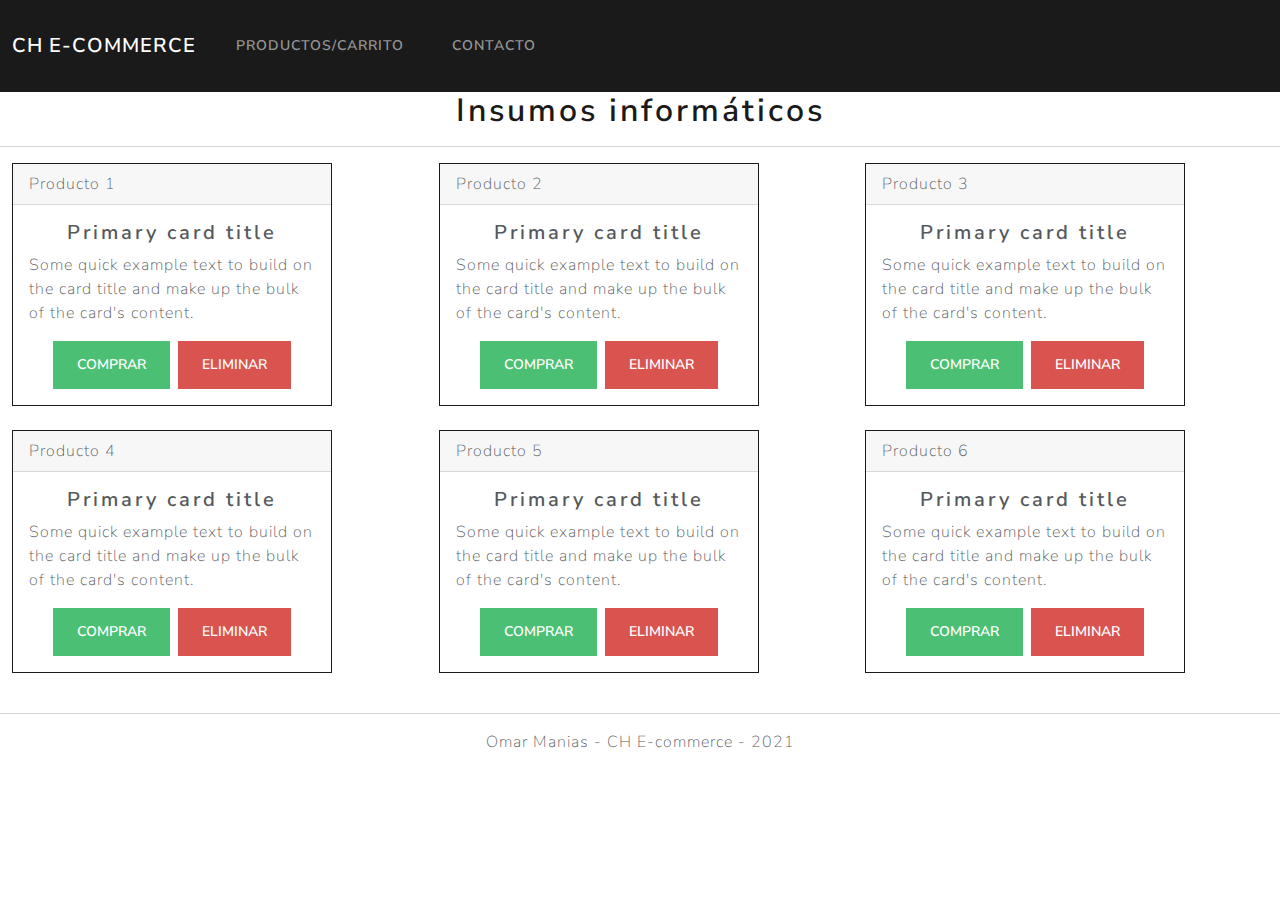
==== pages/cart.html @ 3a45fcfb "primer commit" ====
<!DOCTYPE html>
<html lang="es">

<head>
    <meta charset="UTF-8">
    <meta http-equiv="X-UA-Compatible" content="IE=edge">
    <meta name="viewport" content="width=device-width, initial-scale=1.0">
    <link rel="stylesheet" href="../bootstrap (1).css">
    <title>CH E-commerce</title>
</head>

<body>

    <nav class="navbar navbar-expand-lg navbar-dark bg-primary">
        <div class="container-fluid">
            <a class="navbar-brand" href="../index.html">CH E-commerce</a>
            <button class="navbar-toggler" type="button" data-bs-toggle="collapse" data-bs-target="#navbarColor01"
                aria-controls="navbarColor01" aria-expanded="false" aria-label="Toggle navigation">
                <span class="navbar-toggler-icon"></span>
            </button>

            <div class="collapse navbar-collapse" id="navbarColor01">
                <ul class="navbar-nav me-auto">
                    <li class="nav-item">
                        <a class="nav-link" href="./cart.html">Productos/Carrito</a>
                    </li>
                    <li class="nav-item">
                        <a class="nav-link" href="./contact.html">Contacto</a>
                    </li>
                </ul>
            </div>
        </div>
    </nav>


    <h1>Insumos informáticos</h1>

    <hr>

    <div class="container-fluid">
        <div class="row">
            <div class="col">
                <div class="card border-primary mb-4" style="max-width: 20rem;">
                    <div class="card-header">Producto 1</div>
                    <div class="card-body">
                        <h4 class="card-title">Primary card title</h4>
                        <p class="card-text">Some quick example text to build on the card title and make up the bulk of
                            the
                            card's
                            content.</p>
                        <div class="d-grid gap-2 d-md-flex justify-content-center">
                            <button type="button" class="btn btn-success">Comprar</button>
                            <button type="button" class="btn btn-danger">Eliminar</button>
                        </div>
                    </div>
                </div>
            </div>

            <div class="col">
                <div class="card border-primary mb-4" style="max-width: 20rem;">
                    <div class="card-header">Producto 2</div>
                    <div class="card-body">
                        <h4 class="card-title">Primary card title</h4>
                        <p class="card-text">Some quick example text to build on the card title and make up the bulk of
                            the
                            card's
                            content.</p>
                        <div class="d-grid gap-2 d-md-flex justify-content-center">
                            <button type="button" class="btn btn-success">Comprar</button>
                            <button type="button" class="btn btn-danger">Eliminar</button>
                        </div>
                    </div>
                </div>
            </div>

            <div class="col">
                <div class="card border-primary mb-4" style="max-width: 20rem;">
                    <div class="card-header">Producto 3</div>
                    <div class="card-body">
                        <h4 class="card-title">Primary card title</h4>
                        <p class="card-text">Some quick example text to build on the card title and make up the bulk of
                            the
                            card's
                            content.</p>
                        <div class="d-grid gap-2 d-md-flex justify-content-center">
                            <button type="button" class="btn btn-success">Comprar</button>
                            <button type="button" class="btn btn-danger">Eliminar</button>
                        </div>
                    </div>
                </div>
            </div>
        </div>
    </div>


    <div class="container-fluid">
        <div class="row">
            <div class="col">
                <div class="card border-primary mb-4" style="max-width: 20rem;">
                    <div class="card-header">Producto 4</div>
                    <div class="card-body">
                        <h4 class="card-title">Primary card title</h4>
                        <p class="card-text">Some quick example text to build on the card title and make up the bulk
                            of
                            the
                            card's
                            content.</p>
                        <div class="d-grid gap-2 d-md-flex justify-content-center">
                            <button type="button" class="btn btn-success">Comprar</button>
                            <button type="button" class="btn btn-danger">Eliminar</button>
                        </div>
                    </div>
                </div>
            </div>

            <div class="col">
                <div class="card border-primary mb-4" style="max-width: 20rem;">
                    <div class="card-header">Producto 5</div>
                    <div class="card-body">
                        <h4 class="card-title">Primary card title</h4>
                        <p class="card-text">Some quick example text to build on the card title and make up the bulk
                            of
                            the
                            card's
                            content.</p>
                        <div class="d-grid gap-2 d-md-flex justify-content-center">
                            <button type="button" class="btn btn-success">Comprar</button>
                            <button type="button" class="btn btn-danger">Eliminar</button>
                        </div>
                    </div>
                </div>
            </div>

            <div class="col">
                <div class="card border-primary mb-4" style="max-width: 20rem;">
                    <div class="card-header">Producto 6</div>
                    <div class="card-body">
                        <h4 class="card-title">Primary card title</h4>
                        <p class="card-text">Some quick example text to build on the card title and make up the bulk
                            of
                            the
                            card's
                            content.</p>
                        <div class="d-grid gap-2 d-md-flex justify-content-center">
                            <button type="button" class="btn btn-success">Comprar</button>
                            <button type="button" class="btn btn-danger">Eliminar</button>
                        </div>
                    </div>
                </div>
            </div>
        </div>
    </div>




    <hr>




    <footer>
        <p class="d-flex justify-content-evenly"">Omar Manias - CH E-commerce - 2021</p>
        </footer>
</body>

</html>
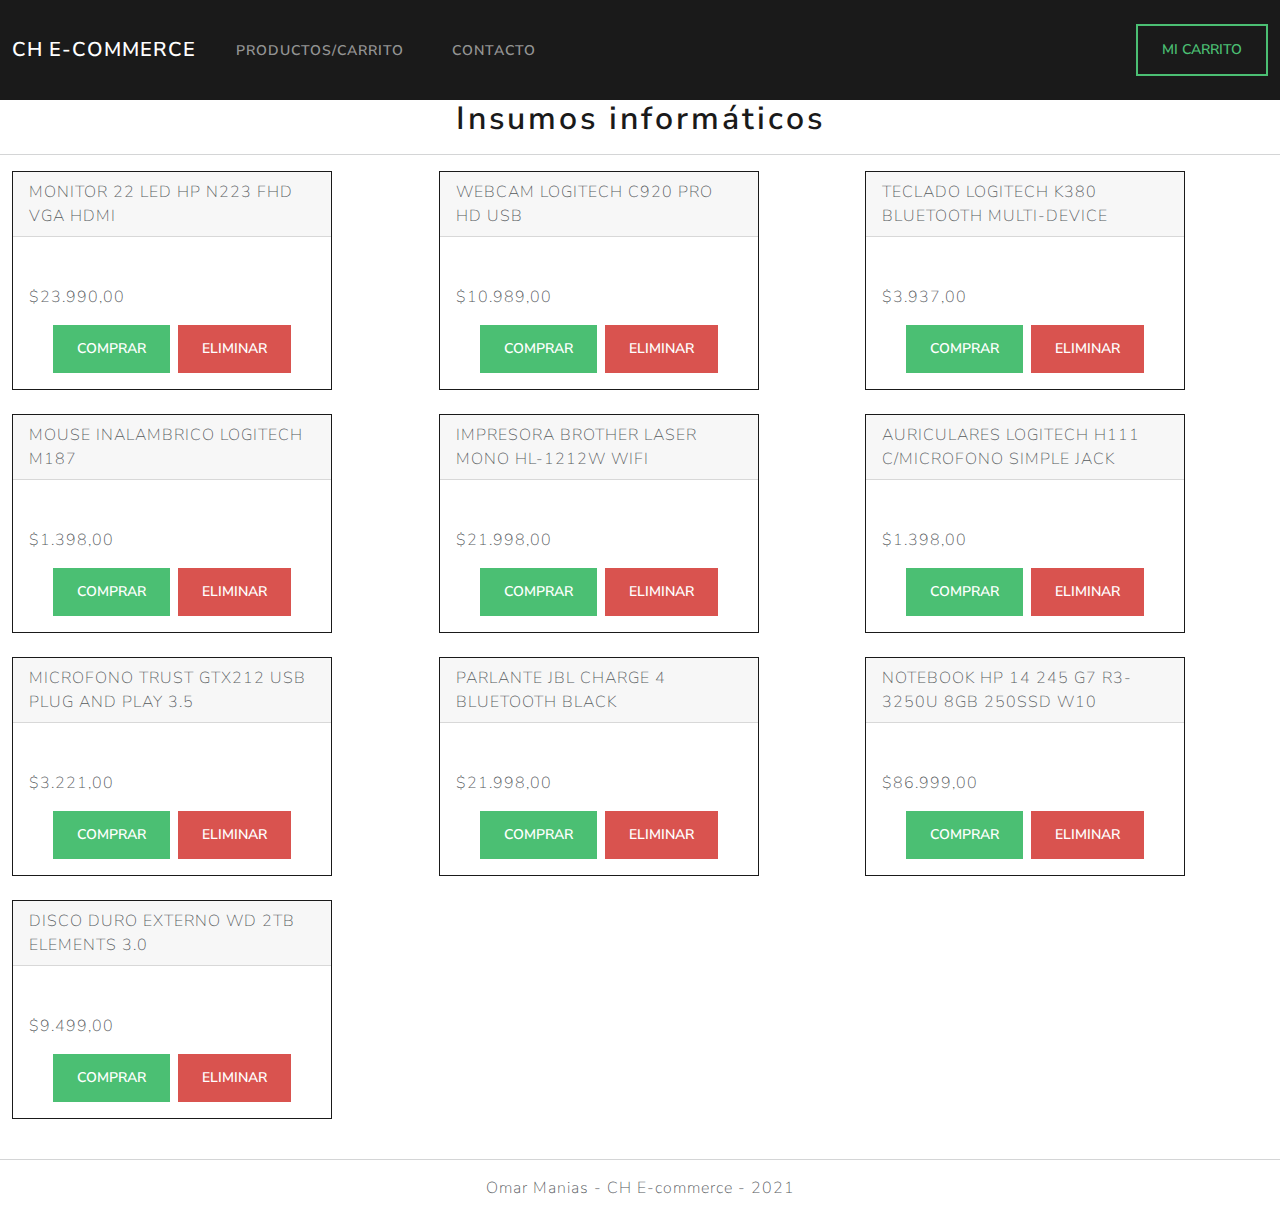
==== commit f004bf81: "agrego  carrito" ====
--- a/pages/cart.html
+++ b/pages/cart.html
@@ -29,7 +29,13 @@
                     </li>
                 </ul>
             </div>
-        </div>
+
+            <form class="d-flex">
+                <button class="btn btn-outline-success" type="submit">Mi Carrito</button>
+            </form>
+        </div>
+
+
     </nav>
 
 
@@ -41,127 +47,171 @@
         <div class="row">
             <div class="col">
                 <div class="card border-primary mb-4" style="max-width: 20rem;">
-                    <div class="card-header">Producto 1</div>
-                    <div class="card-body">
-                        <h4 class="card-title">Primary card title</h4>
-                        <p class="card-text">Some quick example text to build on the card title and make up the bulk of
-                            the
-                            card's
-                            content.</p>
-                        <div class="d-grid gap-2 d-md-flex justify-content-center">
-                            <button type="button" class="btn btn-success">Comprar</button>
-                            <button type="button" class="btn btn-danger">Eliminar</button>
-                        </div>
-                    </div>
-                </div>
-            </div>
-
-            <div class="col">
-                <div class="card border-primary mb-4" style="max-width: 20rem;">
-                    <div class="card-header">Producto 2</div>
-                    <div class="card-body">
-                        <h4 class="card-title">Primary card title</h4>
-                        <p class="card-text">Some quick example text to build on the card title and make up the bulk of
-                            the
-                            card's
-                            content.</p>
-                        <div class="d-grid gap-2 d-md-flex justify-content-center">
-                            <button type="button" class="btn btn-success">Comprar</button>
-                            <button type="button" class="btn btn-danger">Eliminar</button>
-                        </div>
-                    </div>
-                </div>
-            </div>
-
-            <div class="col">
-                <div class="card border-primary mb-4" style="max-width: 20rem;">
-                    <div class="card-header">Producto 3</div>
-                    <div class="card-body">
-                        <h4 class="card-title">Primary card title</h4>
-                        <p class="card-text">Some quick example text to build on the card title and make up the bulk of
-                            the
-                            card's
-                            content.</p>
-                        <div class="d-grid gap-2 d-md-flex justify-content-center">
-                            <button type="button" class="btn btn-success">Comprar</button>
-                            <button type="button" class="btn btn-danger">Eliminar</button>
-                        </div>
-                    </div>
-                </div>
-            </div>
-        </div>
-    </div>
-
-
-    <div class="container-fluid">
-        <div class="row">
-            <div class="col">
-                <div class="card border-primary mb-4" style="max-width: 20rem;">
-                    <div class="card-header">Producto 4</div>
-                    <div class="card-body">
-                        <h4 class="card-title">Primary card title</h4>
-                        <p class="card-text">Some quick example text to build on the card title and make up the bulk
-                            of
-                            the
-                            card's
-                            content.</p>
-                        <div class="d-grid gap-2 d-md-flex justify-content-center">
-                            <button type="button" class="btn btn-success">Comprar</button>
-                            <button type="button" class="btn btn-danger">Eliminar</button>
-                        </div>
-                    </div>
-                </div>
-            </div>
-
-            <div class="col">
-                <div class="card border-primary mb-4" style="max-width: 20rem;">
-                    <div class="card-header">Producto 5</div>
-                    <div class="card-body">
-                        <h4 class="card-title">Primary card title</h4>
-                        <p class="card-text">Some quick example text to build on the card title and make up the bulk
-                            of
-                            the
-                            card's
-                            content.</p>
-                        <div class="d-grid gap-2 d-md-flex justify-content-center">
-                            <button type="button" class="btn btn-success">Comprar</button>
-                            <button type="button" class="btn btn-danger">Eliminar</button>
-                        </div>
-                    </div>
-                </div>
-            </div>
-
-            <div class="col">
-                <div class="card border-primary mb-4" style="max-width: 20rem;">
-                    <div class="card-header">Producto 6</div>
-                    <div class="card-body">
-                        <h4 class="card-title">Primary card title</h4>
-                        <p class="card-text">Some quick example text to build on the card title and make up the bulk
-                            of
-                            the
-                            card's
-                            content.</p>
-                        <div class="d-grid gap-2 d-md-flex justify-content-center">
-                            <button type="button" class="btn btn-success">Comprar</button>
-                            <button type="button" class="btn btn-danger">Eliminar</button>
-                        </div>
-                    </div>
-                </div>
-            </div>
-        </div>
-    </div>
-
-
-
+                    <div class="card-header">MONITOR 22 LED HP N223 FHD VGA HDMI</div>
+                    <div class="card-body">
+                        <h4 class="card-title"><img src="../images/monitor-22-led-hp-n223-fhd-vga-hdmi.jpg" alt=""></h4>
+                        <p class="card-text">$23.990,00</p>
+                        <div class="d-grid gap-2 d-md-flex justify-content-center">
+                            <button type="button" class="btn btn-success">Comprar</button>
+                            <button type="button" class="btn btn-danger">Eliminar</button>
+                        </div>
+                    </div>
+                </div>
+            </div>
+
+            <div class="col">
+                <div class="card border-primary mb-4" style="max-width: 20rem;">
+                    <div class="card-header">WEBCAM LOGITECH C920 PRO HD USB</div>
+                    <div class="card-body">
+                        <h4 class="card-title"><img src="../images/webcam-logitech-c920-pro-hd-usb.jpg" alt=""></h4>
+                        <p class="card-text">$10.989,00</p>
+                        <div class="d-grid gap-2 d-md-flex justify-content-center">
+                            <button type="button" class="btn btn-success">Comprar</button>
+                            <button type="button" class="btn btn-danger">Eliminar</button>
+                        </div>
+                    </div>
+                </div>
+            </div>
+
+            <div class="col">
+                <div class="card border-primary mb-4" style="max-width: 20rem;">
+                    <div class="card-header">TECLADO LOGITECH K380 BLUETOOTH MULTI-DEVICE</div>
+                    <div class="card-body">
+                        <h4 class="card-title"><img src="../images/teclado-logitech-k380-bluetooth-multi-device.jpg"
+                                alt=""></h4>
+                        <p class="card-text">$3.937,00</p>
+                        <div class="d-grid gap-2 d-md-flex justify-content-center">
+                            <button type="button" class="btn btn-success">Comprar</button>
+                            <button type="button" class="btn btn-danger">Eliminar</button>
+                        </div>
+                    </div>
+                </div>
+            </div>
+        </div>
+    </div>
+
+
+    <div class="container-fluid">
+        <div class="row">
+            <div class="col">
+                <div class="card border-primary mb-4" style="max-width: 20rem;">
+                    <div class="card-header">MOUSE INALAMBRICO LOGITECH M187</div>
+                    <div class="card-body">
+                        <h4 class="card-title"><img src="../images/mouse-inalambrico-logitech-m187.jpg" alt=""></h4>
+                        <p class="card-text">$1.398,00</p>
+                        <div class="d-grid gap-2 d-md-flex justify-content-center">
+                            <button type="button" class="btn btn-success">Comprar</button>
+                            <button type="button" class="btn btn-danger">Eliminar</button>
+                        </div>
+                    </div>
+                </div>
+            </div>
+
+            <div class="col">
+                <div class="card border-primary mb-4" style="max-width: 20rem;">
+                    <div class="card-header">IMPRESORA BROTHER LASER MONO HL-1212W WIFI</div>
+                    <div class="card-body">
+                        <h4 class="card-title"><img src="../images/impresora-brother-laser-mono-hl-1212w-wifi.jpg"
+                                alt=""></h4>
+                        <p class="card-text">$21.998,00</p>
+                        <div class="d-grid gap-2 d-md-flex justify-content-center">
+                            <button type="button" class="btn btn-success">Comprar</button>
+                            <button type="button" class="btn btn-danger">Eliminar</button>
+                        </div>
+                    </div>
+                </div>
+            </div>
+
+            <div class="col">
+                <div class="card border-primary mb-4" style="max-width: 20rem;">
+                    <div class="card-header">AURICULARES LOGITECH H111 C/MICROFONO SIMPLE JACK</div>
+                    <div class="card-body">
+                        <h4 class="card-title"><img
+                                src="../images/auriculares-logitech-h111-c-microfono-simple-jack.png" alt=""></h4>
+                        <p class="card-text">$1.398,00</p>
+                        <div class="d-grid gap-2 d-md-flex justify-content-center">
+                            <button type="button" class="btn btn-success">Comprar</button>
+                            <button type="button" class="btn btn-danger">Eliminar</button>
+                        </div>
+                    </div>
+                </div>
+            </div>
+        </div>
+    </div>
+
+    <div class="container-fluid">
+        <div class="row">
+            <div class="col">
+                <div class="card border-primary mb-4" style="max-width: 20rem;">
+                    <div class="card-header">MICROFONO TRUST GTX212 USB PLUG AND PLAY 3.5</div>
+                    <div class="card-body">
+                        <h4 class="card-title"><img src="../images/microfono-trust-gtx212-usb-plug-and-play-3-5.jpg"
+                                alt=""></h4>
+                        <p class="card-text">$3.221,00</p>
+                        <div class="d-grid gap-2 d-md-flex justify-content-center">
+                            <button type="button" class="btn btn-success">Comprar</button>
+                            <button type="button" class="btn btn-danger">Eliminar</button>
+                        </div>
+                    </div>
+                </div>
+            </div>
+
+            <div class="col">
+                <div class="card border-primary mb-4" style="max-width: 20rem;">
+                    <div class="card-header">PARLANTE JBL CHARGE 4 BLUETOOTH BLACK</div>
+                    <div class="card-body">
+                        <h4 class="card-title"><img src="../images/parlante-jbl-charge-4-bluetooth-black.jpg" alt="">
+                        </h4>
+                        <p class="card-text">$21.998,00</p>
+                        <div class="d-grid gap-2 d-md-flex justify-content-center">
+                            <button type="button" class="btn btn-success">Comprar</button>
+                            <button type="button" class="btn btn-danger">Eliminar</button>
+                        </div>
+                    </div>
+                </div>
+            </div>
+
+            <div class="col">
+                <div class="card border-primary mb-4" style="max-width: 20rem;">
+                    <div class="card-header">NOTEBOOK HP 14 245 G7 R3-3250U 8GB 250SSD W10</div>
+                    <div class="card-body">
+                        <h4 class="card-title"><img
+                                src="../images/notebook-hp-14-245-g7-r3-3250u-8gb-250ssd-w10-home.jpg" alt=""></h4>
+                        <p class="card-text">$86.999,00</p>
+                        <div class="d-grid gap-2 d-md-flex justify-content-center">
+                            <button type="button" class="btn btn-success">Comprar</button>
+                            <button type="button" class="btn btn-danger">Eliminar</button>
+                        </div>
+                    </div>
+                </div>
+            </div>
+        </div>
+    </div>
+
+    <div class="container-fluid">
+        <div class="row">
+            <div class="col">
+                <div class="card border-primary mb-4" style="max-width: 20rem;">
+                    <div class="card-header">DISCO DURO EXTERNO WD 2TB ELEMENTS 3.0</div>
+                    <div class="card-body">
+                        <h4 class="card-title"><img src="../images/disco-duro-externo-wd-2tb-elements-3-0.jpg" alt="">
+                        </h4>
+                        <p class="card-text">$9.499,00</p>
+                        <div class="d-grid gap-2 d-md-flex justify-content-center">
+                            <button type="button" class="btn btn-success">Comprar</button>
+                            <button type="button" class="btn btn-danger">Eliminar</button>
+                        </div>
+                    </div>
+                </div>
+            </div>
+        </div>
+    </div>
 
     <hr>
 
-
-
-
     <footer>
-        <p class="d-flex justify-content-evenly"">Omar Manias - CH E-commerce - 2021</p>
-        </footer>
+        <p class="d-flex justify-content-evenly">Omar Manias - CH E-commerce - 2021</p>
+    </footer>
 </body>
 
 </html>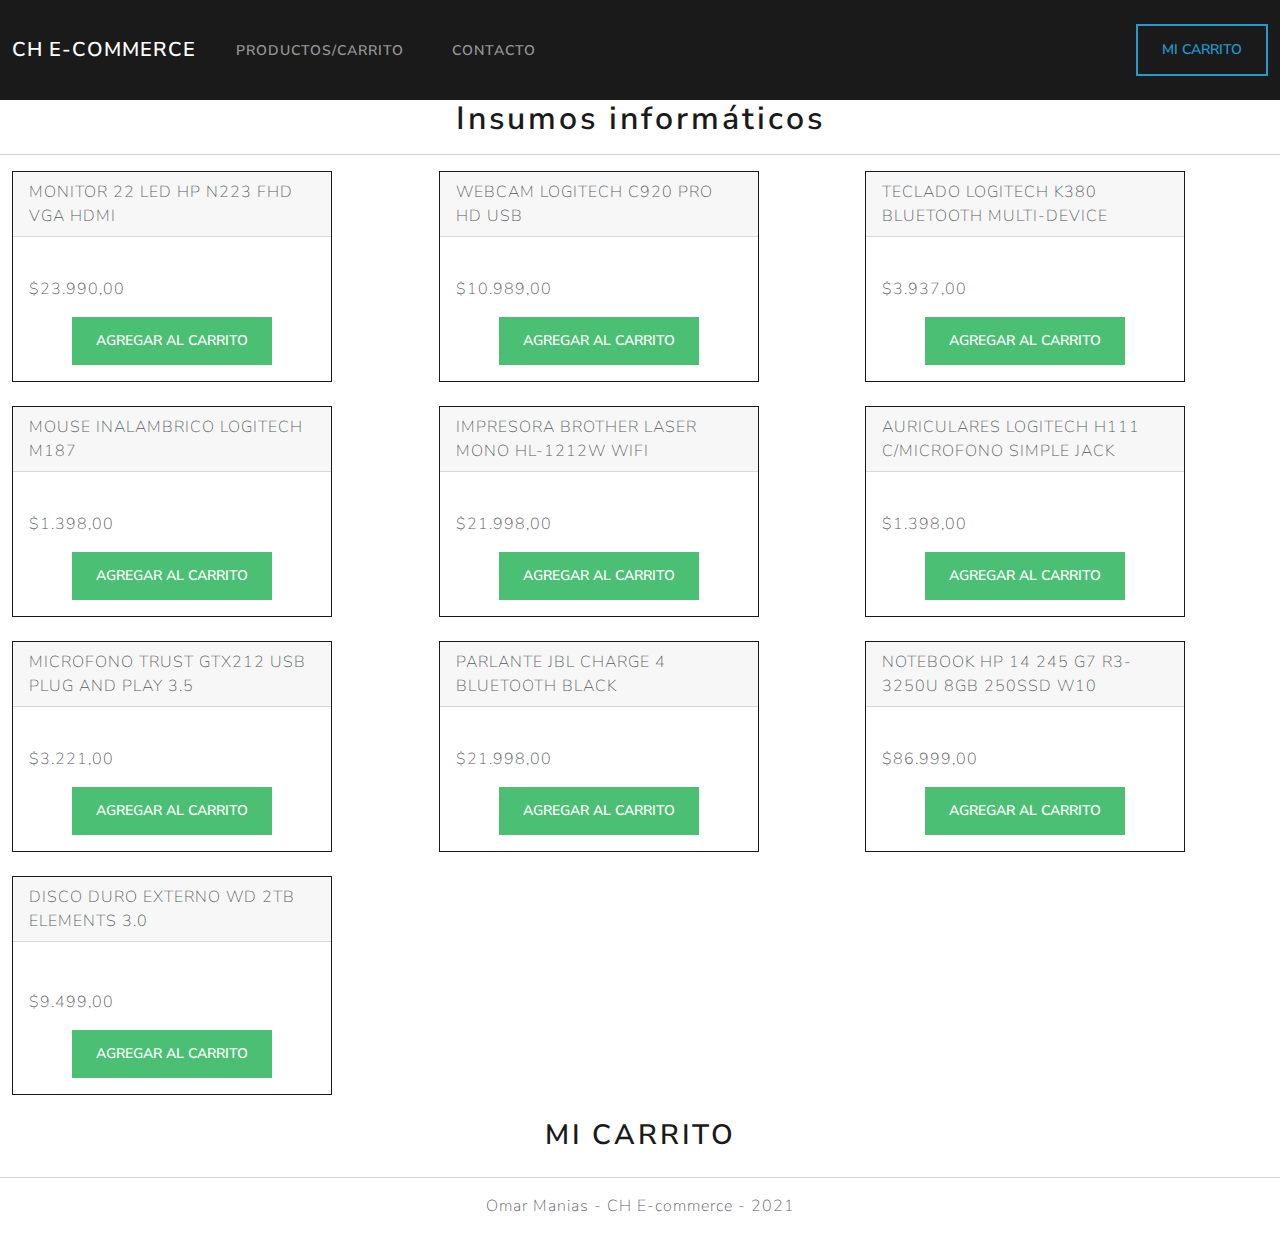
==== commit cf4bd8b9: "modificacion al index y carrito" ====
--- a/pages/cart.html
+++ b/pages/cart.html
@@ -30,59 +30,163 @@
                 </ul>
             </div>
 
-            <form class="d-flex">
-                <button class="btn btn-outline-success" type="submit">Mi Carrito</button>
-            </form>
-        </div>
-
+
+            <button id="carrito" class="btn btn-outline-info">Mi Carrito</button>
+
+        </div>
 
     </nav>
 
 
+
+
     <h1>Insumos informáticos</h1>
 
     <hr>
-
-    <div class="container-fluid">
-        <div class="row">
-            <div class="col">
-                <div class="card border-primary mb-4" style="max-width: 20rem;">
-                    <div class="card-header">MONITOR 22 LED HP N223 FHD VGA HDMI</div>
-                    <div class="card-body">
-                        <h4 class="card-title"><img src="../images/monitor-22-led-hp-n223-fhd-vga-hdmi.jpg" alt=""></h4>
-                        <p class="card-text">$23.990,00</p>
-                        <div class="d-grid gap-2 d-md-flex justify-content-center">
-                            <button type="button" class="btn btn-success">Comprar</button>
-                            <button type="button" class="btn btn-danger">Eliminar</button>
-                        </div>
-                    </div>
-                </div>
-            </div>
-
-            <div class="col">
-                <div class="card border-primary mb-4" style="max-width: 20rem;">
-                    <div class="card-header">WEBCAM LOGITECH C920 PRO HD USB</div>
-                    <div class="card-body">
-                        <h4 class="card-title"><img src="../images/webcam-logitech-c920-pro-hd-usb.jpg" alt=""></h4>
-                        <p class="card-text">$10.989,00</p>
-                        <div class="d-grid gap-2 d-md-flex justify-content-center">
-                            <button type="button" class="btn btn-success">Comprar</button>
-                            <button type="button" class="btn btn-danger">Eliminar</button>
-                        </div>
-                    </div>
-                </div>
-            </div>
-
-            <div class="col">
-                <div class="card border-primary mb-4" style="max-width: 20rem;">
-                    <div class="card-header">TECLADO LOGITECH K380 BLUETOOTH MULTI-DEVICE</div>
-                    <div class="card-body">
-                        <h4 class="card-title"><img src="../images/teclado-logitech-k380-bluetooth-multi-device.jpg"
-                                alt=""></h4>
-                        <p class="card-text">$3.937,00</p>
-                        <div class="d-grid gap-2 d-md-flex justify-content-center">
-                            <button type="button" class="btn btn-success">Comprar</button>
-                            <button type="button" class="btn btn-danger">Eliminar</button>
+    <div id="products">
+        <div class="container-fluid">
+            <div class="row">
+                <div class="col">
+                    <div class="card border-primary mb-4" style="max-width: 20rem;">
+                        <div class="card-header">MONITOR 22 LED HP N223 FHD VGA HDMI</div>
+                        <div class="card-body">
+                            <img src="../images/monitor-22-led-hp-n223-fhd-vga-hdmi.jpg" alt="">
+                            <p class="card-text">$23.990,00</p>
+                            <div class="d-grid gap-2 d-md-flex justify-content-center">
+                                <button type="button" class=" addToCart btn btn-success">Agregar al carrito</button>
+                            </div>
+                        </div>
+                    </div>
+                </div>
+
+                <div class="col">
+                    <div class="card border-primary mb-4" style="max-width: 20rem;">
+                        <div class="card-header">WEBCAM LOGITECH C920 PRO HD USB</div>
+                        <div class="card-body">
+                            <img src="../images/webcam-logitech-c920-pro-hd-usb.jpg" alt="">
+                            <p class="card-text">$10.989,00</p>
+                            <div class="d-grid gap-2 d-md-flex justify-content-center">
+                                <button type="button" class="addToCart btn btn-success">Agregar al carrito</button>
+                            </div>
+                        </div>
+                    </div>
+                </div>
+
+                <div class="col">
+                    <div class="card border-primary mb-4" style="max-width: 20rem;">
+                        <div class="card-header">TECLADO LOGITECH K380 BLUETOOTH MULTI-DEVICE</div>
+                        <div class="card-body">
+                            <img src="../images/teclado-logitech-k380-bluetooth-multi-device.jpg" alt="">
+                            <p class="card-text">$3.937,00</p>
+                            <div class="d-grid gap-2 d-md-flex justify-content-center">
+                                <button type="button" class="addToCart btn btn-success">Agregar al carrito</button>
+                            </div>
+                        </div>
+                    </div>
+                </div>
+            </div>
+        </div>
+
+
+        <div class="container-fluid">
+            <div class="row">
+                <div class="col">
+                    <div class="card border-primary mb-4" style="max-width: 20rem;">
+                        <div class="card-header">MOUSE INALAMBRICO LOGITECH M187</div>
+                        <div class="card-body">
+                            <img src="../images/mouse-inalambrico-logitech-m187.jpg" alt="">
+                            <p class="card-text">$1.398,00</p>
+                            <div class="d-grid gap-2 d-md-flex justify-content-center">
+                                <button type="button" class="addToCart btn btn-success">Agregar al carrito</button>
+                            </div>
+                        </div>
+                    </div>
+                </div>
+
+                <div class="col">
+                    <div class="card border-primary mb-4" style="max-width: 20rem;">
+                        <div class="card-header">IMPRESORA BROTHER LASER MONO HL-1212W WIFI</div>
+                        <div class="card-body">
+                            <img src="../images/impresora-brother-laser-mono-hl-1212w-wifi.jpg" alt="">
+                            <p class="card-text">$21.998,00</p>
+                            <div class="d-grid gap-2 d-md-flex justify-content-center">
+                                <button type="button" class="addToCart btn btn-success">Agregar al carrito</button>
+                            </div>
+                        </div>
+                    </div>
+                </div>
+
+                <div class="col">
+                    <div class="card border-primary mb-4" style="max-width: 20rem;">
+                        <div class="card-header">AURICULARES LOGITECH H111 C/MICROFONO SIMPLE JACK</div>
+                        <div class="card-body">
+                            <img src="../images/auriculares-logitech-h111-c-microfono-simple-jack.png" alt="">
+                            <p class="card-text">$1.398,00</p>
+                            <div class="d-grid gap-2 d-md-flex justify-content-center">
+                                <button type="button" class="addToCart btn btn-success">Agregar al carrito</button>
+                            </div>
+                        </div>
+                    </div>
+                </div>
+            </div>
+        </div>
+
+        <div class="container-fluid">
+            <div class="row">
+                <div class="col">
+                    <div class="card border-primary mb-4" style="max-width: 20rem;">
+                        <div class="card-header">MICROFONO TRUST GTX212 USB PLUG AND PLAY 3.5</div>
+                        <div class="card-body">
+                            <img src="../images/microfono-trust-gtx212-usb-plug-and-play-3-5.jpg" alt="">
+                            <p class="card-text">$3.221,00</p>
+                            <div class="d-grid gap-2 d-md-flex justify-content-center">
+                                <button type="button" class="addToCart btn btn-success">Agregar al carrito</button>
+                            </div>
+                        </div>
+                    </div>
+                </div>
+
+                <div class="col">
+                    <div class="card border-primary mb-4" style="max-width: 20rem;">
+                        <div class="card-header">PARLANTE JBL CHARGE 4 BLUETOOTH BLACK</div>
+                        <div class="card-body">
+                            <img src="../images/parlante-jbl-charge-4-bluetooth-black.jpg" alt="">
+                            <p class="card-text">$21.998,00</p>
+                            <div class="d-grid gap-2 d-md-flex justify-content-center">
+                                <button type="button" class="addToCart btn btn-success">Agregar al carrito</button>
+                            </div>
+                        </div>
+                    </div>
+                </div>
+
+                <div class="col">
+                    <div class="card border-primary mb-4" style="max-width: 20rem;">
+                        <div class="card-header">NOTEBOOK HP 14 245 G7 R3-3250U 8GB 250SSD W10</div>
+                        <div class="card-body">
+                            <img src="../images/notebook-hp-14-245-g7-r3-3250u-8gb-250ssd-w10-home.jpg" alt="">
+                            <p class="card-text">$86.999,00</p>
+                            <div class="d-grid gap-2 d-md-flex justify-content-center">
+                                <button type="button" class="addToCart btn btn-success">Agregar al carrito</button>
+                            </div>
+                        </div>
+                    </div>
+                </div>
+            </div>
+        </div>
+
+        <div class="container-fluid">
+            <div class="row">
+                <div class="col">
+                    <div class="card border-primary mb-4" style="max-width: 20rem;">
+                        <div class="card-header">DISCO DURO EXTERNO WD 2TB ELEMENTS 3.0</div>
+                        <div class="card-body">
+                            <h4 class="card-title"><img src="../images/disco-duro-externo-wd-2tb-elements-3-0.jpg"
+                                    alt="">
+                            </h4>
+                            <p class="card-text">$9.499,00</p>
+                            <div class="d-grid gap-2 d-md-flex justify-content-center">
+                                <button type="button" class="addToCart btn btn-success">Agregar al carrito</button>
+                            </div>
                         </div>
                     </div>
                 </div>
@@ -91,127 +195,25 @@
     </div>
 
 
-    <div class="container-fluid">
-        <div class="row">
-            <div class="col">
-                <div class="card border-primary mb-4" style="max-width: 20rem;">
-                    <div class="card-header">MOUSE INALAMBRICO LOGITECH M187</div>
-                    <div class="card-body">
-                        <h4 class="card-title"><img src="../images/mouse-inalambrico-logitech-m187.jpg" alt=""></h4>
-                        <p class="card-text">$1.398,00</p>
-                        <div class="d-grid gap-2 d-md-flex justify-content-center">
-                            <button type="button" class="btn btn-success">Comprar</button>
-                            <button type="button" class="btn btn-danger">Eliminar</button>
-                        </div>
-                    </div>
-                </div>
-            </div>
-
-            <div class="col">
-                <div class="card border-primary mb-4" style="max-width: 20rem;">
-                    <div class="card-header">IMPRESORA BROTHER LASER MONO HL-1212W WIFI</div>
-                    <div class="card-body">
-                        <h4 class="card-title"><img src="../images/impresora-brother-laser-mono-hl-1212w-wifi.jpg"
-                                alt=""></h4>
-                        <p class="card-text">$21.998,00</p>
-                        <div class="d-grid gap-2 d-md-flex justify-content-center">
-                            <button type="button" class="btn btn-success">Comprar</button>
-                            <button type="button" class="btn btn-danger">Eliminar</button>
-                        </div>
-                    </div>
-                </div>
-            </div>
-
-            <div class="col">
-                <div class="card border-primary mb-4" style="max-width: 20rem;">
-                    <div class="card-header">AURICULARES LOGITECH H111 C/MICROFONO SIMPLE JACK</div>
-                    <div class="card-body">
-                        <h4 class="card-title"><img
-                                src="../images/auriculares-logitech-h111-c-microfono-simple-jack.png" alt=""></h4>
-                        <p class="card-text">$1.398,00</p>
-                        <div class="d-grid gap-2 d-md-flex justify-content-center">
-                            <button type="button" class="btn btn-success">Comprar</button>
-                            <button type="button" class="btn btn-danger">Eliminar</button>
-                        </div>
-                    </div>
-                </div>
-            </div>
-        </div>
+    <h2>MI CARRITO</h2>
+
+    <div class="container">
+        <table class="table table-hover " id="listado">
+
+        </table>
     </div>
-
-    <div class="container-fluid">
-        <div class="row">
-            <div class="col">
-                <div class="card border-primary mb-4" style="max-width: 20rem;">
-                    <div class="card-header">MICROFONO TRUST GTX212 USB PLUG AND PLAY 3.5</div>
-                    <div class="card-body">
-                        <h4 class="card-title"><img src="../images/microfono-trust-gtx212-usb-plug-and-play-3-5.jpg"
-                                alt=""></h4>
-                        <p class="card-text">$3.221,00</p>
-                        <div class="d-grid gap-2 d-md-flex justify-content-center">
-                            <button type="button" class="btn btn-success">Comprar</button>
-                            <button type="button" class="btn btn-danger">Eliminar</button>
-                        </div>
-                    </div>
-                </div>
-            </div>
-
-            <div class="col">
-                <div class="card border-primary mb-4" style="max-width: 20rem;">
-                    <div class="card-header">PARLANTE JBL CHARGE 4 BLUETOOTH BLACK</div>
-                    <div class="card-body">
-                        <h4 class="card-title"><img src="../images/parlante-jbl-charge-4-bluetooth-black.jpg" alt="">
-                        </h4>
-                        <p class="card-text">$21.998,00</p>
-                        <div class="d-grid gap-2 d-md-flex justify-content-center">
-                            <button type="button" class="btn btn-success">Comprar</button>
-                            <button type="button" class="btn btn-danger">Eliminar</button>
-                        </div>
-                    </div>
-                </div>
-            </div>
-
-            <div class="col">
-                <div class="card border-primary mb-4" style="max-width: 20rem;">
-                    <div class="card-header">NOTEBOOK HP 14 245 G7 R3-3250U 8GB 250SSD W10</div>
-                    <div class="card-body">
-                        <h4 class="card-title"><img
-                                src="../images/notebook-hp-14-245-g7-r3-3250u-8gb-250ssd-w10-home.jpg" alt=""></h4>
-                        <p class="card-text">$86.999,00</p>
-                        <div class="d-grid gap-2 d-md-flex justify-content-center">
-                            <button type="button" class="btn btn-success">Comprar</button>
-                            <button type="button" class="btn btn-danger">Eliminar</button>
-                        </div>
-                    </div>
-                </div>
-            </div>
-        </div>
-    </div>
-
-    <div class="container-fluid">
-        <div class="row">
-            <div class="col">
-                <div class="card border-primary mb-4" style="max-width: 20rem;">
-                    <div class="card-header">DISCO DURO EXTERNO WD 2TB ELEMENTS 3.0</div>
-                    <div class="card-body">
-                        <h4 class="card-title"><img src="../images/disco-duro-externo-wd-2tb-elements-3-0.jpg" alt="">
-                        </h4>
-                        <p class="card-text">$9.499,00</p>
-                        <div class="d-grid gap-2 d-md-flex justify-content-center">
-                            <button type="button" class="btn btn-success">Comprar</button>
-                            <button type="button" class="btn btn-danger">Eliminar</button>
-                        </div>
-                    </div>
-                </div>
-            </div>
-        </div>
-    </div>
-
     <hr>
 
     <footer>
         <p class="d-flex justify-content-evenly">Omar Manias - CH E-commerce - 2021</p>
     </footer>
+
+
+    <script src="https://code.jquery.com/jquery-3.6.0.js"
+        integrity="sha256-H+K7U5CnXl1h5ywQfKtSj8PCmoN9aaq30gDh27Xc0jk=" crossorigin="anonymous"></script>
+    <script src="../scripts/carrito.js"></script>
+
+
 </body>
 
 </html>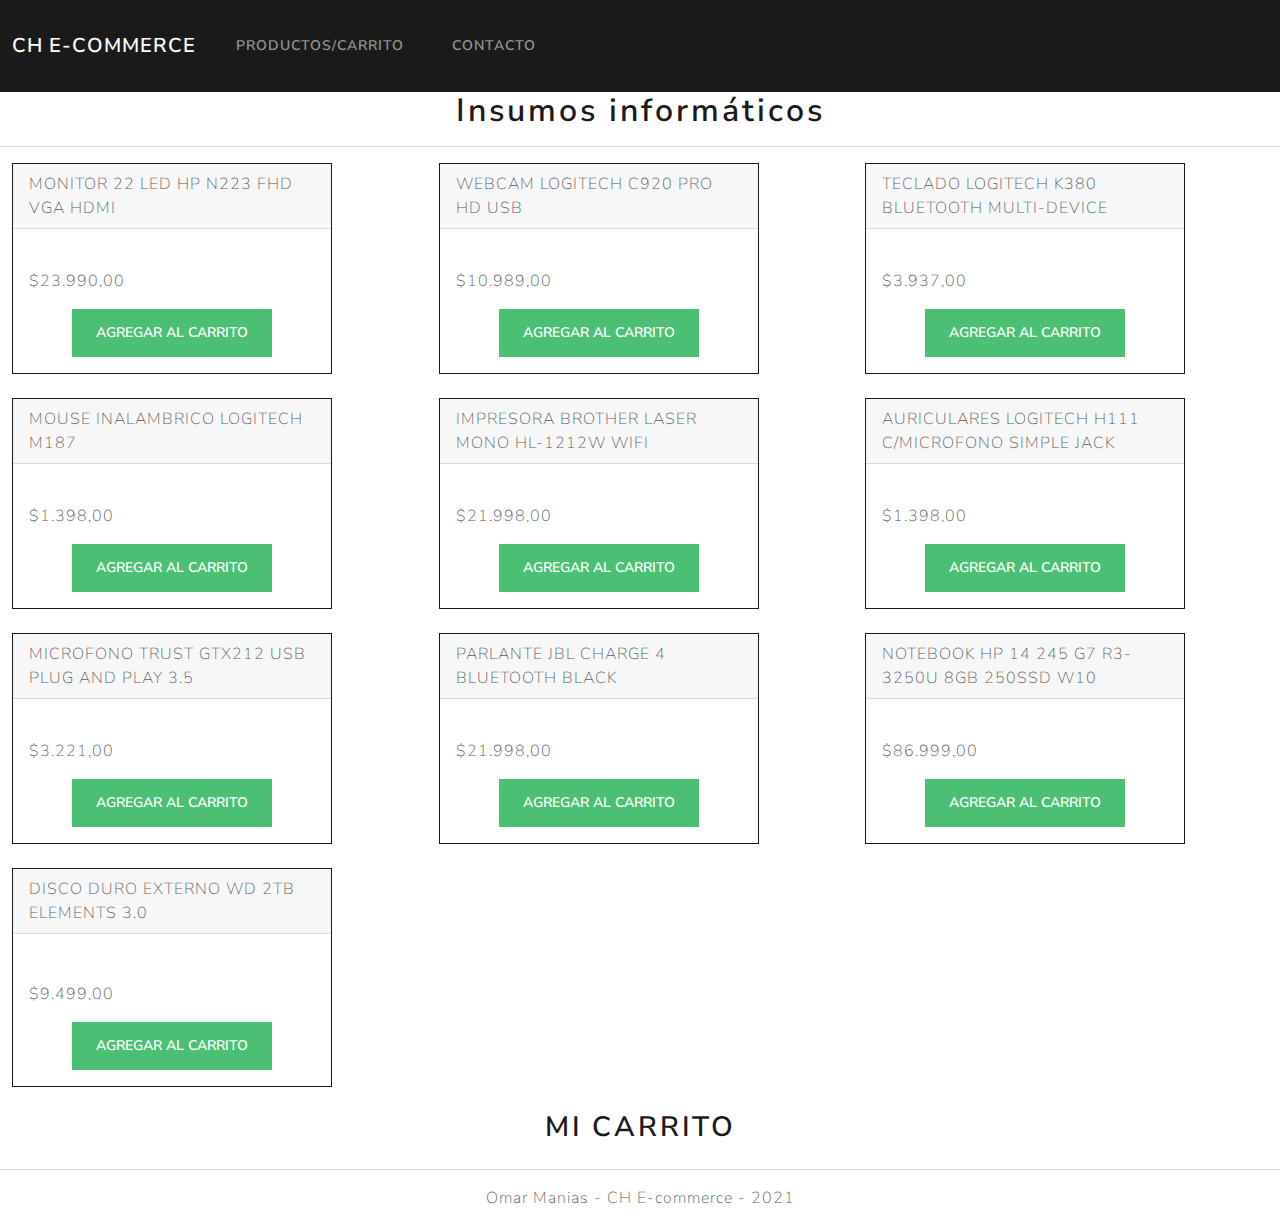
==== commit bcd0513e: "Agregando JQuery" ====
--- a/pages/cart.html
+++ b/pages/cart.html
@@ -30,9 +30,6 @@
                 </ul>
             </div>
 
-
-            <button id="carrito" class="btn btn-outline-info">Mi Carrito</button>
-
         </div>
 
     </nav>
@@ -209,8 +206,8 @@
     </footer>
 
 
-    <script src="https://code.jquery.com/jquery-3.6.0.js"
-        integrity="sha256-H+K7U5CnXl1h5ywQfKtSj8PCmoN9aaq30gDh27Xc0jk=" crossorigin="anonymous"></script>
+    <script src="https://code.jquery.com/jquery-3.6.0.js" integrity="sha256-H+K7U5CnXl1h5ywQfKtSj8PCmoN9aaq30gDh27Xc0jk="
+        crossorigin="anonymous"></script>
     <script src="../scripts/carrito.js"></script>
 
 
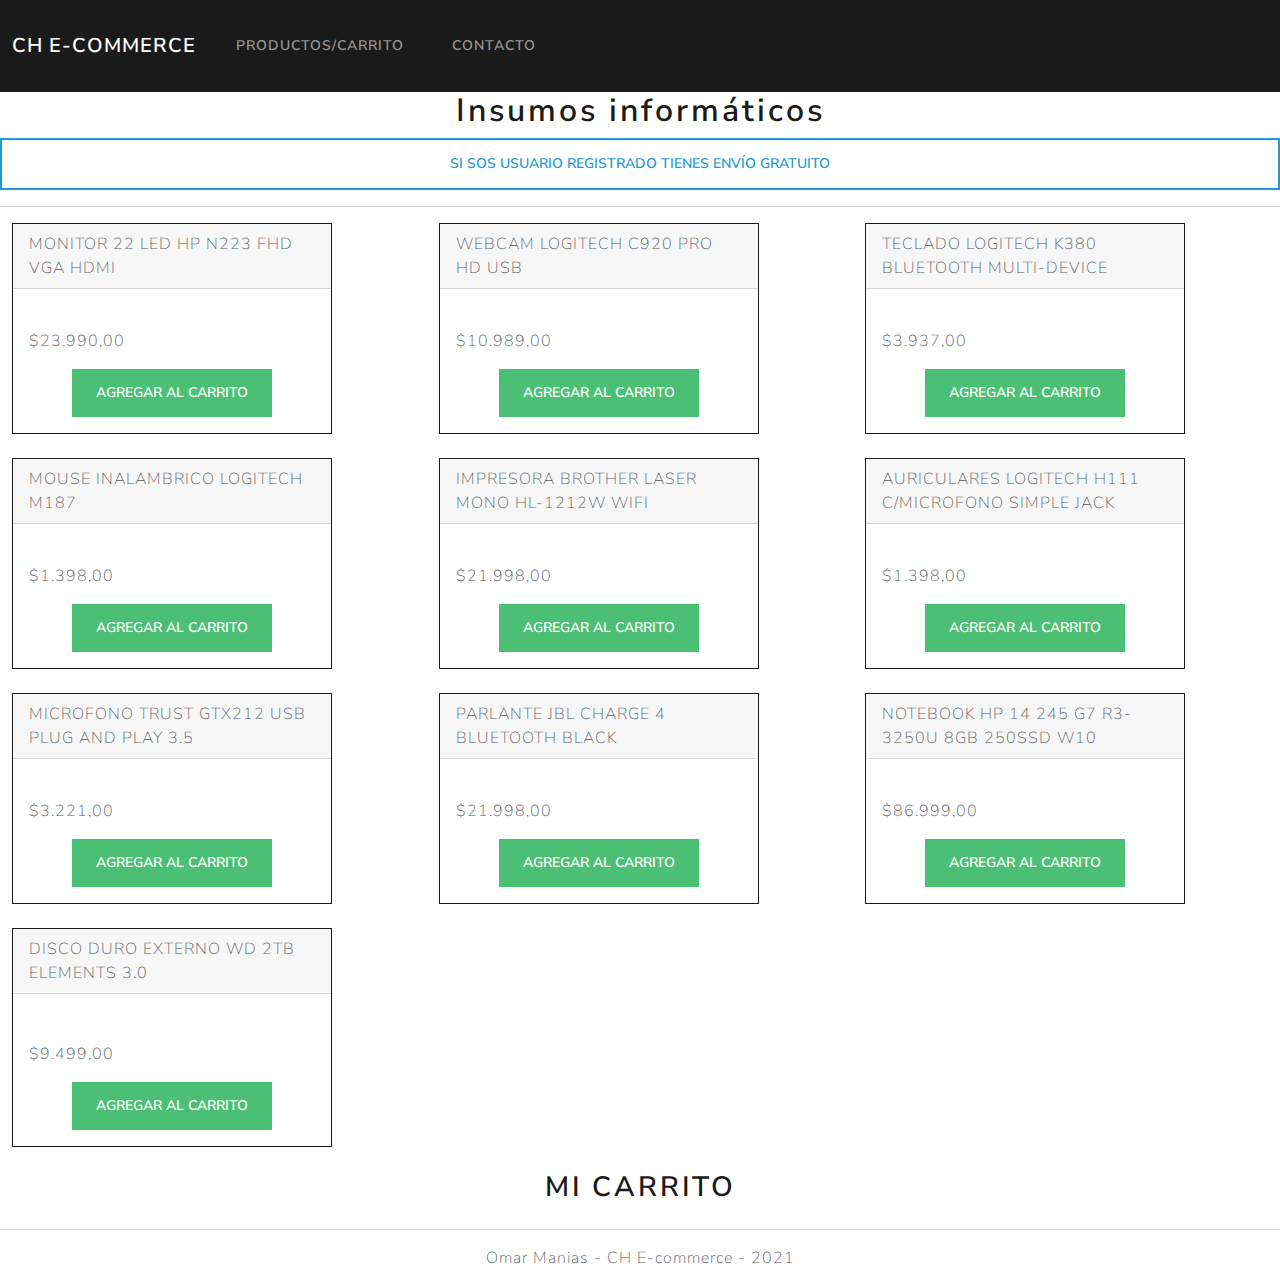
==== commit d4f89c8a: "agrego evento con Jquery" ====
--- a/pages/cart.html
+++ b/pages/cart.html
@@ -39,6 +39,12 @@
 
     <h1>Insumos informáticos</h1>
 
+    <div class="d-grid gap-2">
+        <button class="btn btn-outline-info" type="button">Si sos usuario registrado tienes envío gratuito</button>
+    </div>
+
+
+
     <hr>
     <div id="products">
         <div class="container-fluid">
@@ -196,7 +202,6 @@
 
     <div class="container">
         <table class="table table-hover " id="listado">
-
         </table>
     </div>
     <hr>
@@ -206,8 +211,8 @@
     </footer>
 
 
-    <script src="https://code.jquery.com/jquery-3.6.0.js" integrity="sha256-H+K7U5CnXl1h5ywQfKtSj8PCmoN9aaq30gDh27Xc0jk="
-        crossorigin="anonymous"></script>
+    <script src="https://code.jquery.com/jquery-3.6.0.js"
+        integrity="sha256-H+K7U5CnXl1h5ywQfKtSj8PCmoN9aaq30gDh27Xc0jk=" crossorigin="anonymous"></script>
     <script src="../scripts/carrito.js"></script>
 
 
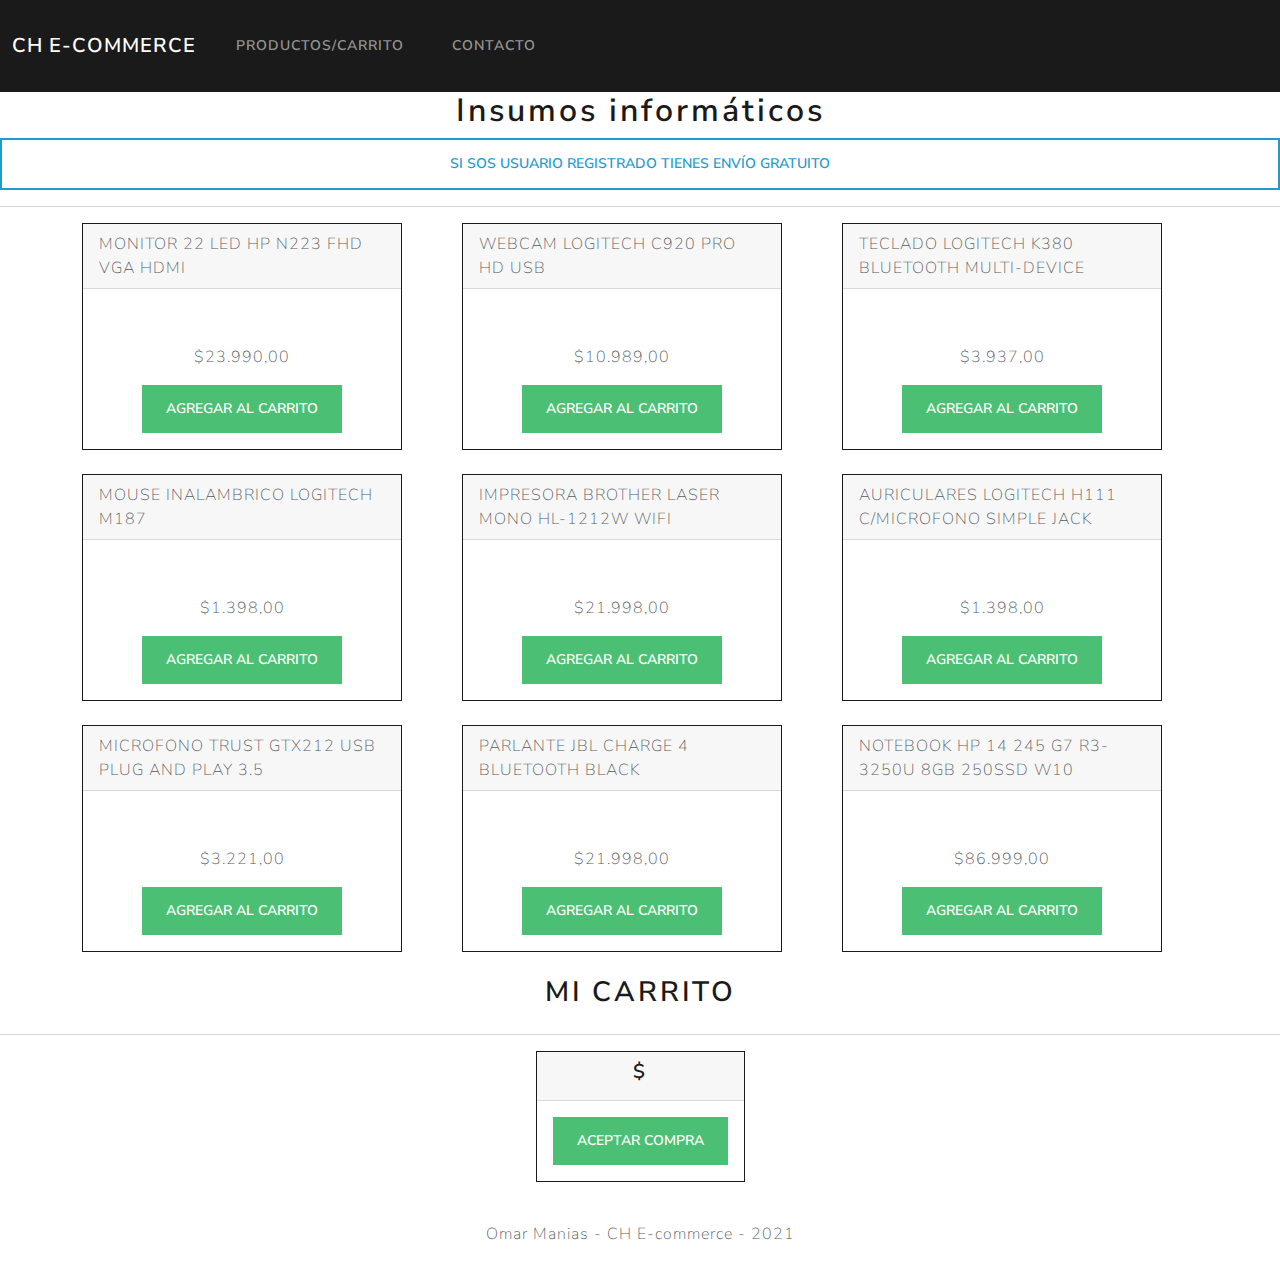
==== commit 5eedbf6c: "Agrego boton de compra sin funcionalidad" ====
--- a/pages/cart.html
+++ b/pages/cart.html
@@ -46,8 +46,10 @@
 
 
     <hr>
+
+
     <div id="products">
-        <div class="container-fluid">
+        <div class="container">
             <div class="row">
                 <div class="col">
                     <div class="card border-primary mb-4" style="max-width: 20rem;">
@@ -91,7 +93,7 @@
         </div>
 
 
-        <div class="container-fluid">
+        <div class="container">
             <div class="row">
                 <div class="col">
                     <div class="card border-primary mb-4" style="max-width: 20rem;">
@@ -134,7 +136,7 @@
             </div>
         </div>
 
-        <div class="container-fluid">
+        <div class="container">
             <div class="row">
                 <div class="col">
                     <div class="card border-primary mb-4" style="max-width: 20rem;">
@@ -168,25 +170,6 @@
                         <div class="card-body">
                             <img src="../images/notebook-hp-14-245-g7-r3-3250u-8gb-250ssd-w10-home.jpg" alt="">
                             <p class="card-text">$86.999,00</p>
-                            <div class="d-grid gap-2 d-md-flex justify-content-center">
-                                <button type="button" class="addToCart btn btn-success">Agregar al carrito</button>
-                            </div>
-                        </div>
-                    </div>
-                </div>
-            </div>
-        </div>
-
-        <div class="container-fluid">
-            <div class="row">
-                <div class="col">
-                    <div class="card border-primary mb-4" style="max-width: 20rem;">
-                        <div class="card-header">DISCO DURO EXTERNO WD 2TB ELEMENTS 3.0</div>
-                        <div class="card-body">
-                            <h4 class="card-title"><img src="../images/disco-duro-externo-wd-2tb-elements-3-0.jpg"
-                                    alt="">
-                            </h4>
-                            <p class="card-text">$9.499,00</p>
                             <div class="d-grid gap-2 d-md-flex justify-content-center">
                                 <button type="button" class="addToCart btn btn-success">Agregar al carrito</button>
                             </div>
@@ -206,11 +189,32 @@
     </div>
     <hr>
 
+    <div class="totalPrice">
+        <div class="row">
+            <div class="col">
+                <div class="card border-primary mb-4" style="max-width: 20rem;">
+                    <div class="card-header">
+                        <h4>$<span id="total"></span></h4>
+                    </div>
+                    <div class="card-body">
+                        <div class="d-grid gap-2 d-md-flex justify-content-center">
+                            <button type="button" class="btn btn-success" id="addToCart">Aceptar compra</button>
+                        </div>
+                    </div>
+                </div>
+            </div>
+        </div>
+    </div>
+
+
     <footer>
         <p class="d-flex justify-content-evenly">Omar Manias - CH E-commerce - 2021</p>
     </footer>
 
-
+    <!-- JavaScript Bundle with Popper -->
+    <script src="https://cdn.jsdelivr.net/npm/bootstrap@5.0.2/dist/js/bootstrap.bundle.min.js"
+        integrity="sha384-MrcW6ZMFYlzcLA8Nl+NtUVF0sA7MsXsP1UyJoMp4YLEuNSfAP+JcXn/tWtIaxVXM"
+        crossorigin="anonymous"></script>
     <script src="https://code.jquery.com/jquery-3.6.0.js"
         integrity="sha256-H+K7U5CnXl1h5ywQfKtSj8PCmoN9aaq30gDh27Xc0jk=" crossorigin="anonymous"></script>
     <script src="../scripts/carrito.js"></script>
